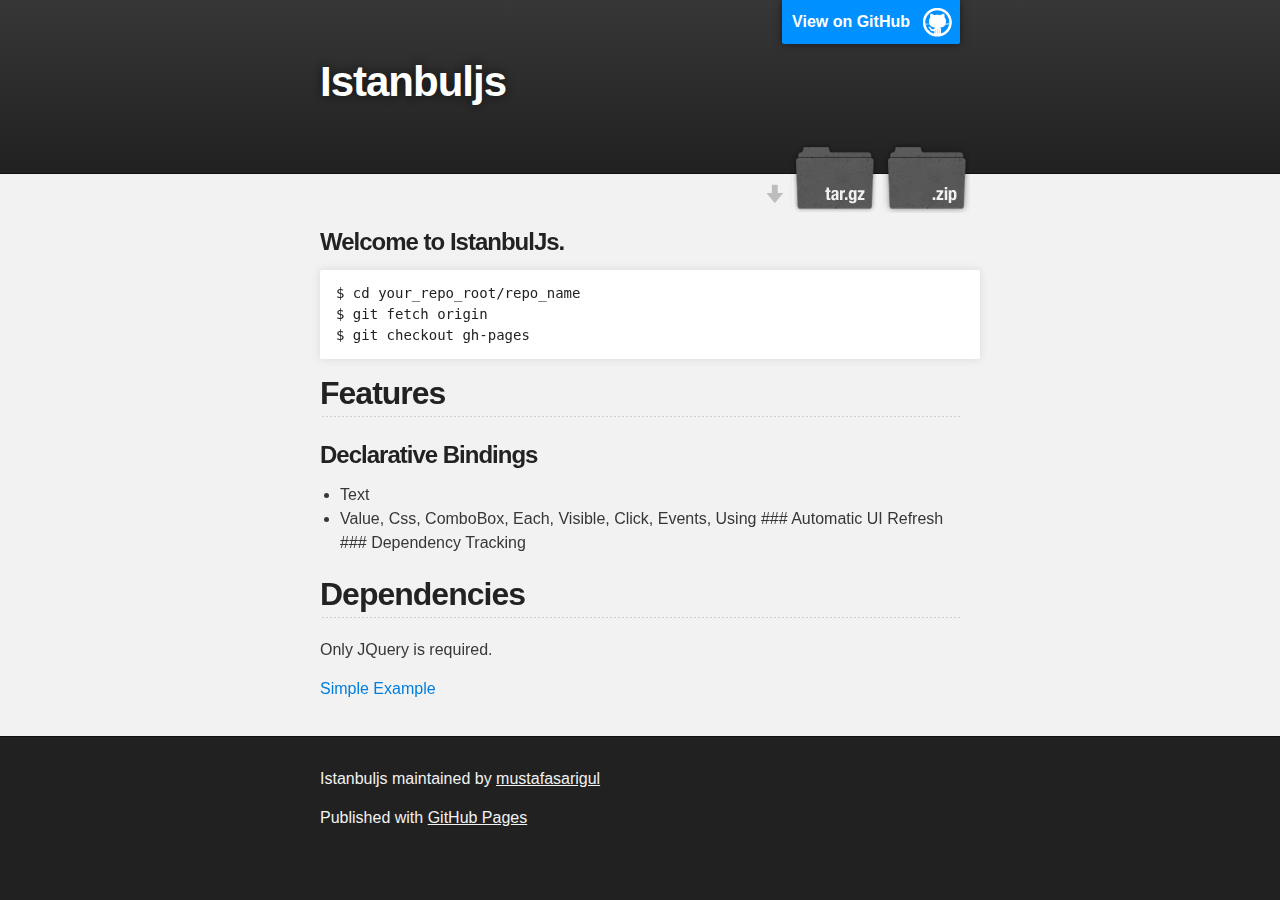
==== index.html @ a4f11f56 "Create gh-pages branch via GitHub" ====
<!DOCTYPE html>
<html>

  <head>
    <meta charset='utf-8'>
    <meta http-equiv="X-UA-Compatible" content="chrome=1">
    <meta name="description" content="Istanbuljs : ">

    <link rel="stylesheet" type="text/css" media="screen" href="stylesheets/stylesheet.css">

    <title>Istanbuljs</title>
  </head>

  <body>

    <!-- HEADER -->
    <div id="header_wrap" class="outer">
        <header class="inner">
          <a id="forkme_banner" href="https://github.com/mustafasarigul/IstanbulJs">View on GitHub</a>

          <h1 id="project_title">Istanbuljs</h1>
          <h2 id="project_tagline"></h2>

            <section id="downloads">
              <a class="zip_download_link" href="https://github.com/mustafasarigul/IstanbulJs/zipball/master">Download this project as a .zip file</a>
              <a class="tar_download_link" href="https://github.com/mustafasarigul/IstanbulJs/tarball/master">Download this project as a tar.gz file</a>
            </section>
        </header>
    </div>

    <!-- MAIN CONTENT -->
    <div id="main_content_wrap" class="outer">
      <section id="main_content" class="inner">
        <h3>
<a id="welcome-to-istanbuljs" class="anchor" href="#welcome-to-istanbuljs" aria-hidden="true"><span class="octicon octicon-link"></span></a>Welcome to IstanbulJs.</h3>

<pre><code>$ cd your_repo_root/repo_name
$ git fetch origin
$ git checkout gh-pages
</code></pre>

<h2>
<a id="features" class="anchor" href="#features" aria-hidden="true"><span class="octicon octicon-link"></span></a>Features</h2>

<h3>
<a id="declarative-bindings" class="anchor" href="#declarative-bindings" aria-hidden="true"><span class="octicon octicon-link"></span></a>Declarative Bindings</h3>

<ul>
<li>Text</li>
<li>Value, Css, ComboBox, Each, Visible, Click, Events, Using
### Automatic UI Refresh
### Dependency Tracking</li>
</ul>

<h2>
<a id="dependencies" class="anchor" href="#dependencies" aria-hidden="true"><span class="octicon octicon-link"></span></a>Dependencies</h2>

<p>Only JQuery is required.</p>

<p><a href="http://jsfiddle.net/mustafasarigul/ktq09zwq/">Simple Example</a></p>
      </section>
    </div>

    <!-- FOOTER  -->
    <div id="footer_wrap" class="outer">
      <footer class="inner">
        <p class="copyright">Istanbuljs maintained by <a href="https://github.com/mustafasarigul">mustafasarigul</a></p>
        <p>Published with <a href="http://pages.github.com">GitHub Pages</a></p>
      </footer>
    </div>

    

  </body>
</html>
---- stylesheets/stylesheet.css ----
/*******************************************************************************
Slate Theme for GitHub Pages
by Jason Costello, @jsncostello
*******************************************************************************/

@import url(pygment_trac.css);

/*******************************************************************************
MeyerWeb Reset
*******************************************************************************/

html, body, div, span, applet, object, iframe,
h1, h2, h3, h4, h5, h6, p, blockquote, pre,
a, abbr, acronym, address, big, cite, code,
del, dfn, em, img, ins, kbd, q, s, samp,
small, strike, strong, sub, sup, tt, var,
b, u, i, center,
dl, dt, dd, ol, ul, li,
fieldset, form, label, legend,
table, caption, tbody, tfoot, thead, tr, th, td,
article, aside, canvas, details, embed,
figure, figcaption, footer, header, hgroup,
menu, nav, output, ruby, section, summary,
time, mark, audio, video {
  margin: 0;
  padding: 0;
  border: 0;
  font: inherit;
  vertical-align: baseline;
}

/* HTML5 display-role reset for older browsers */
article, aside, details, figcaption, figure,
footer, header, hgroup, menu, nav, section {
  display: block;
}

ol, ul {
  list-style: none;
}

table {
  border-collapse: collapse;
  border-spacing: 0;
}

/*******************************************************************************
Theme Styles
*******************************************************************************/

body {
  box-sizing: border-box;
  color:#373737;
  background: #212121;
  font-size: 16px;
  font-family: 'Myriad Pro', Calibri, Helvetica, Arial, sans-serif;
  line-height: 1.5;
  -webkit-font-smoothing: antialiased;
}

h1, h2, h3, h4, h5, h6 {
  margin: 10px 0;
  font-weight: 700;
  color:#222222;
  font-family: 'Lucida Grande', 'Calibri', Helvetica, Arial, sans-serif;
  letter-spacing: -1px;
}

h1 {
  font-size: 36px;
  font-weight: 700;
}

h2 {
  padding-bottom: 10px;
  font-size: 32px;
  background: url('../images/bg_hr.png') repeat-x bottom;
}

h3 {
  font-size: 24px;
}

h4 {
  font-size: 21px;
}

h5 {
  font-size: 18px;
}

h6 {
  font-size: 16px;
}

p {
  margin: 10px 0 15px 0;
}

footer p {
  color: #f2f2f2;
}

a {
  text-decoration: none;
  color: #007edf;
  text-shadow: none;

  transition: color 0.5s ease;
  transition: text-shadow 0.5s ease;
  -webkit-transition: color 0.5s ease;
  -webkit-transition: text-shadow 0.5s ease;
  -moz-transition: color 0.5s ease;
  -moz-transition: text-shadow 0.5s ease;
  -o-transition: color 0.5s ease;
  -o-transition: text-shadow 0.5s ease;
  -ms-transition: color 0.5s ease;
  -ms-transition: text-shadow 0.5s ease;
}

a:hover, a:focus {text-decoration: underline;}

footer a {
  color: #F2F2F2;
  text-decoration: underline;
}

em {
  font-style: italic;
}

strong {
  font-weight: bold;
}

img {
  position: relative;
  margin: 0 auto;
  max-width: 739px;
  padding: 5px;
  margin: 10px 0 10px 0;
  border: 1px solid #ebebeb;

  box-shadow: 0 0 5px #ebebeb;
  -webkit-box-shadow: 0 0 5px #ebebeb;
  -moz-box-shadow: 0 0 5px #ebebeb;
  -o-box-shadow: 0 0 5px #ebebeb;
  -ms-box-shadow: 0 0 5px #ebebeb;
}

p img {
  display: inline;
  margin: 0;
  padding: 0;
  vertical-align: middle;
  text-align: center;
  border: none;
}

pre, code {
  width: 100%;
  color: #222;
  background-color: #fff;

  font-family: Monaco, "Bitstream Vera Sans Mono", "Lucida Console", Terminal, monospace;
  font-size: 14px;

  border-radius: 2px;
  -moz-border-radius: 2px;
  -webkit-border-radius: 2px;
}

pre {
  width: 100%;
  padding: 10px;
  box-shadow: 0 0 10px rgba(0,0,0,.1);
  overflow: auto;
}

code {
  padding: 3px;
  margin: 0 3px;
  box-shadow: 0 0 10px rgba(0,0,0,.1);
}

pre code {
  display: block;
  box-shadow: none;
}

blockquote {
  color: #666;
  margin-bottom: 20px;
  padding: 0 0 0 20px;
  border-left: 3px solid #bbb;
}


ul, ol, dl {
  margin-bottom: 15px
}

ul {
  list-style-position: inside;
  list-style: disc;
  padding-left: 20px;
}

ol {
  list-style-position: inside;
  list-style: decimal;
  padding-left: 20px;
}

dl dt {
  font-weight: bold;
}

dl dd {
  padding-left: 20px;
  font-style: italic;
}

dl p {
  padding-left: 20px;
  font-style: italic;
}

hr {
  height: 1px;
  margin-bottom: 5px;
  border: none;
  background: url('../images/bg_hr.png') repeat-x center;
}

table {
  border: 1px solid #373737;
  margin-bottom: 20px;
  text-align: left;
 }

th {
  font-family: 'Lucida Grande', 'Helvetica Neue', Helvetica, Arial, sans-serif;
  padding: 10px;
  background: #373737;
  color: #fff;
 }

td {
  padding: 10px;
  border: 1px solid #373737;
 }

form {
  background: #f2f2f2;
  padding: 20px;
}

/*******************************************************************************
Full-Width Styles
*******************************************************************************/

.outer {
  width: 100%;
}

.inner {
  position: relative;
  max-width: 640px;
  padding: 20px 10px;
  margin: 0 auto;
}

#forkme_banner {
  display: block;
  position: absolute;
  top:0;
  right: 10px;
  z-index: 10;
  padding: 10px 50px 10px 10px;
  color: #fff;
  background: url('../images/blacktocat.png') #0090ff no-repeat 95% 50%;
  font-weight: 700;
  box-shadow: 0 0 10px rgba(0,0,0,.5);
  border-bottom-left-radius: 2px;
  border-bottom-right-radius: 2px;
}

#header_wrap {
  background: #212121;
  background: -moz-linear-gradient(top, #373737, #212121);
  background: -webkit-linear-gradient(top, #373737, #212121);
  background: -ms-linear-gradient(top, #373737, #212121);
  background: -o-linear-gradient(top, #373737, #212121);
  background: linear-gradient(top, #373737, #212121);
}

#header_wrap .inner {
  padding: 50px 10px 30px 10px;
}

#project_title {
  margin: 0;
  color: #fff;
  font-size: 42px;
  font-weight: 700;
  text-shadow: #111 0px 0px 10px;
}

#project_tagline {
  color: #fff;
  font-size: 24px;
  font-weight: 300;
  background: none;
  text-shadow: #111 0px 0px 10px;
}

#downloads {
  position: absolute;
  width: 210px;
  z-index: 10;
  bottom: -40px;
  right: 0;
  height: 70px;
  background: url('../images/icon_download.png') no-repeat 0% 90%;
}

.zip_download_link {
  display: block;
  float: right;
  width: 90px;
  height:70px;
  text-indent: -5000px;
  overflow: hidden;
  background: url(../images/sprite_download.png) no-repeat bottom left;
}

.tar_download_link {
  display: block;
  float: right;
  width: 90px;
  height:70px;
  text-indent: -5000px;
  overflow: hidden;
  background: url(../images/sprite_download.png) no-repeat bottom right;
  margin-left: 10px;
}

.zip_download_link:hover {
  background: url(../images/sprite_download.png) no-repeat top left;
}

.tar_download_link:hover {
  background: url(../images/sprite_download.png) no-repeat top right;
}

#main_content_wrap {
  background: #f2f2f2;
  border-top: 1px solid #111;
  border-bottom: 1px solid #111;
}

#main_content {
  padding-top: 40px;
}

#footer_wrap {
  background: #212121;
}



/*******************************************************************************
Small Device Styles
*******************************************************************************/

@media screen and (max-width: 480px) {
  body {
    font-size:14px;
  }

  #downloads {
    display: none;
  }

  .inner {
    min-width: 320px;
    max-width: 480px;
  }

  #project_title {
  font-size: 32px;
  }

  h1 {
    font-size: 28px;
  }

  h2 {
    font-size: 24px;
  }

  h3 {
    font-size: 21px;
  }

  h4 {
    font-size: 18px;
  }

  h5 {
    font-size: 14px;
  }

  h6 {
    font-size: 12px;
  }

  code, pre {
    min-width: 320px;
    max-width: 480px;
    font-size: 11px;
  }

}
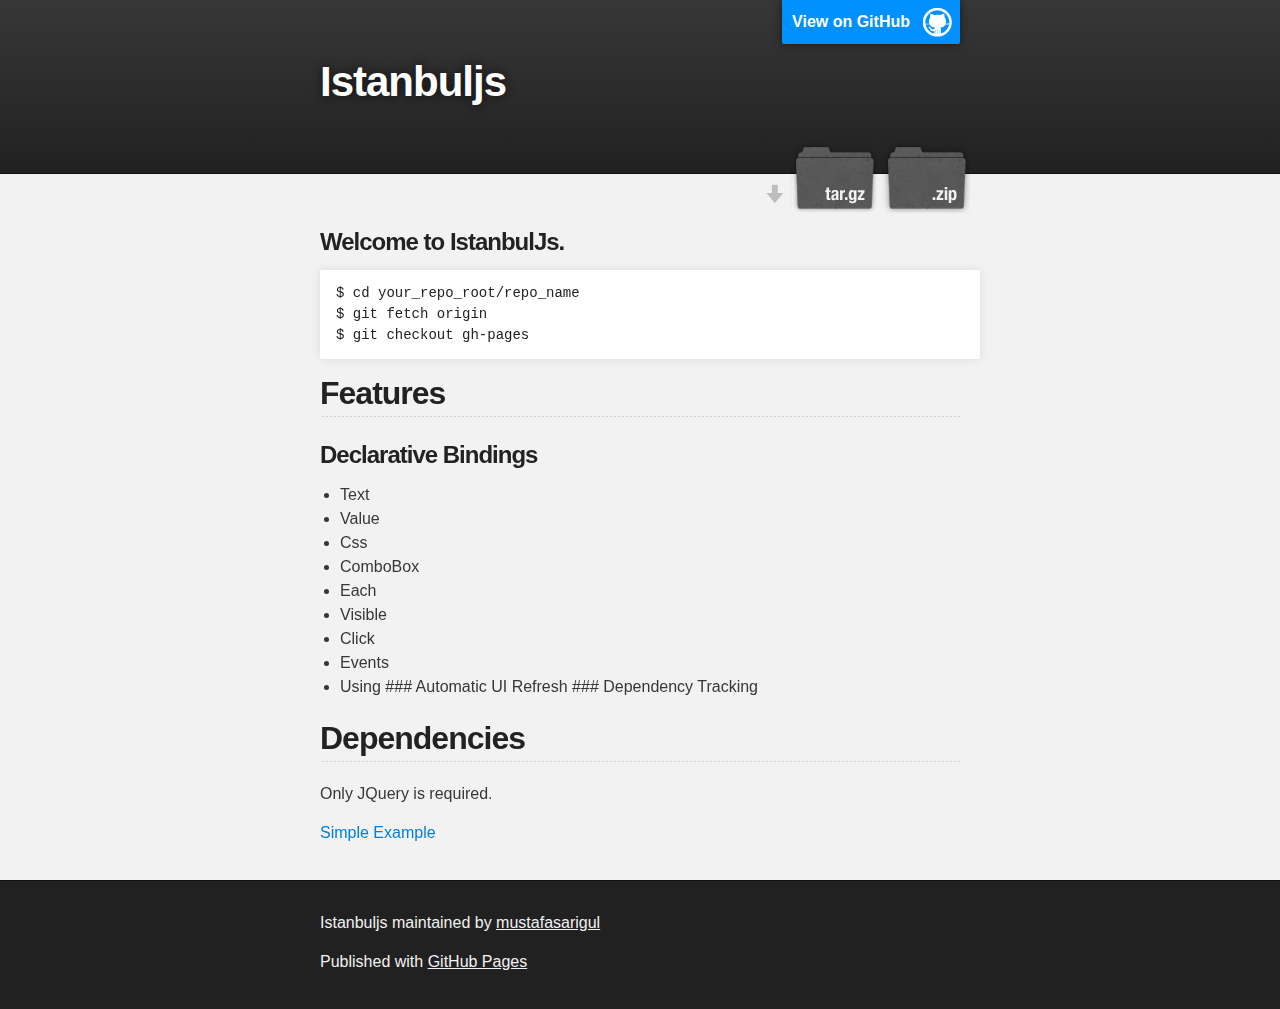
==== commit 5cf7f3e7: "Create gh-pages branch via GitHub" ====
--- a/index.html
+++ b/index.html
@@ -47,7 +47,14 @@
 
 <ul>
 <li>Text</li>
-<li>Value, Css, ComboBox, Each, Visible, Click, Events, Using
+<li>Value</li>
+<li>Css</li>
+<li>ComboBox</li>
+<li>Each</li>
+<li>Visible</li>
+<li>Click</li>
+<li>Events</li>
+<li>Using
 ### Automatic UI Refresh
 ### Dependency Tracking</li>
 </ul>
